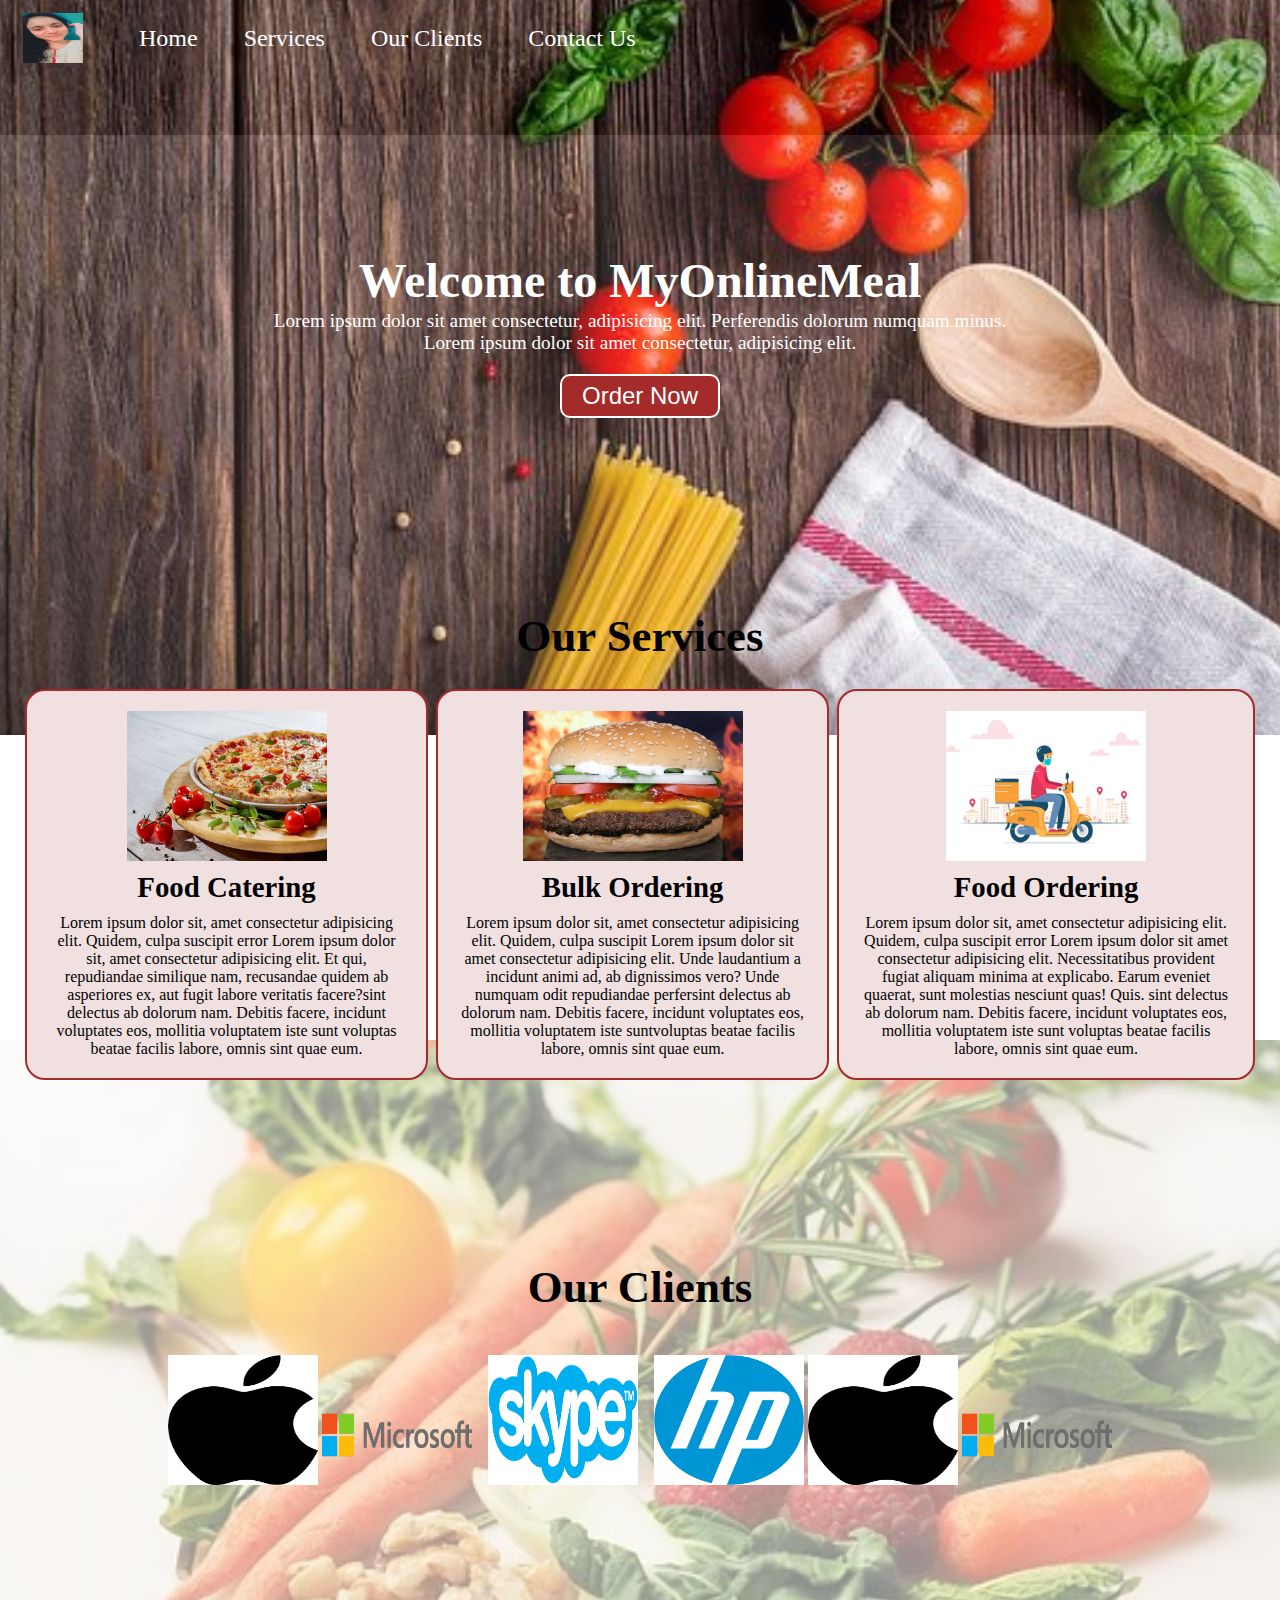
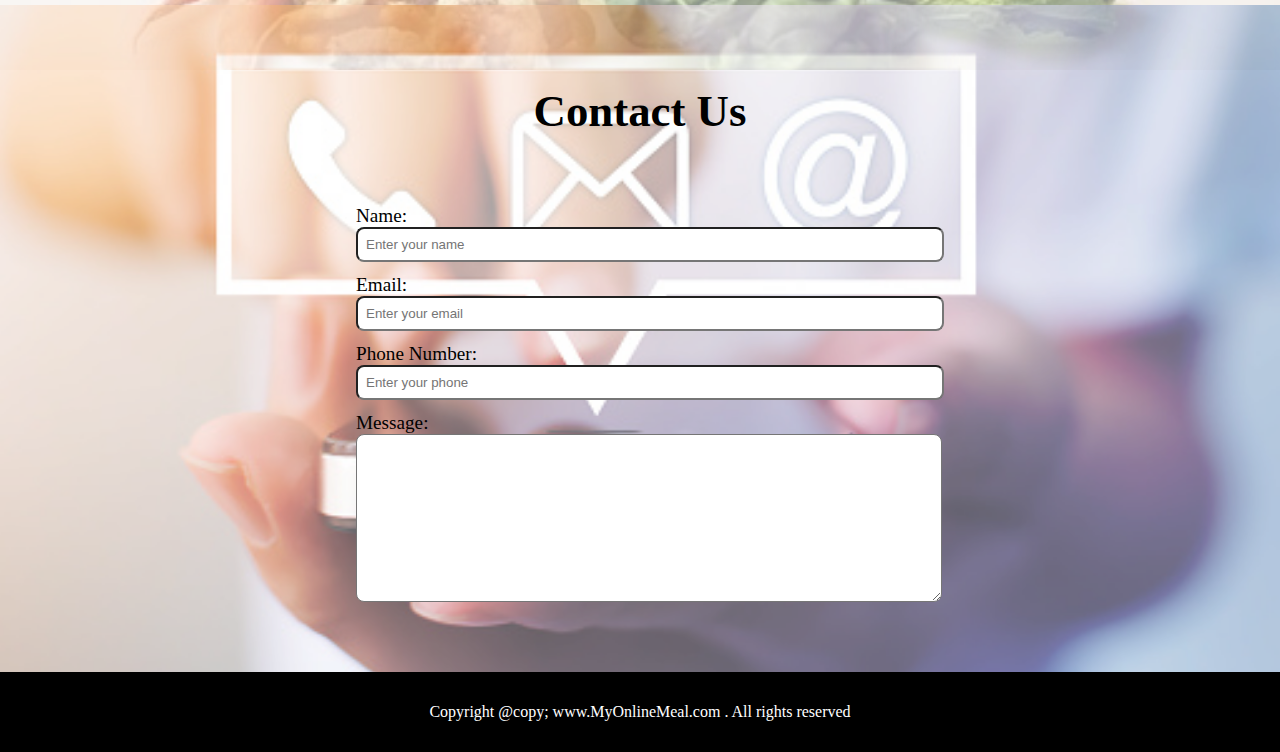
==== index.html @ bd129a0d "Rename food.html to index.html" ====
<!DOCTYPE html>
<html lang="en">
<head>
    <meta charset="UTF-8">
    <meta http-equiv="X-UA-Compatible" content="IE=edge">
    <meta name="viewport" content="width=device-width, initial-scale=1.0">
    <title>Document</title>
    <link rel="stylesheet" href="food.css">
    <link rel="stylesheet" media="screeen and (max-width: 1170px)" href="phone.css">
</head>
<body>
    <nav id="navbar">
        <div id="logo">
            <img src="mylogo.jpeg" width="60px" height="80px" alt="MyOnlineMeal.com">
        </div>
        <ul>
            <li class="item"><a href="#home">Home</a></li>
            <li class="item"><a href="#services-container">Services</a></li>
            <li class="item"><a href="#client-section">Our Clients</a></li>
            <li class="item"><a href="#contact">Contact Us</a></li>
        </ul>
    </nav>
    <section id="home">
        <h1 class="primary">Welcome to MyOnlineMeal</h1>
        <p>Lorem ipsum dolor sit amet consectetur, adipisicing elit. Perferendis dolorum numquam minus.</p>
        <p>Lorem ipsum dolor sit amet consectetur, adipisicing elit. </p>
        <button class="btn">Order Now</button>
    </section>
    <section id="services-container">
        <h1 class="primary">Our Services</h1>
        <div id="services">
            <div class="box">
                <img src="food1.jpg" width="200px" height="150px" alt="">
                <h2 class="secondary">Food Catering</h2>
                <p class="center">Lorem ipsum dolor sit, amet consectetur adipisicing elit.    Quidem, culpa suscipit error Lorem ipsum dolor sit, amet consectetur adipisicing elit. Et qui, repudiandae similique nam, recusandae quidem ab asperiores ex, aut fugit labore veritatis facere?sint delectus ab dolorum nam. Debitis facere, incidunt voluptates eos, mollitia voluptatem iste sunt
                voluptas beatae facilis labore, omnis sint quae eum.</p>
            </div> &nbsp;&nbsp;
            <div class="box">
                <img src="food2.webp" width="220px" height="150px" alt="">
                <h2 class="secondary">Bulk Ordering</h2>
                <p class="center">Lorem ipsum dolor sit, amet consectetur adipisicing elit. Quidem, culpa suscipit Lorem ipsum dolor sit amet consectetur adipisicing elit. Unde laudantium a incidunt animi ad, ab dignissimos vero? Unde numquam odit repudiandae perfersint delectus ab dolorum nam. Debitis facere, incidunt voluptates eos, mollitia voluptatem iste suntvoluptas beatae facilis labore, omnis sint quae eum.</p>
            </div> &nbsp;&nbsp;
            <div class="box">
                <img src="food3.jpg" width="200px" height="150px" alt="">
                <h2 class="secondary">Food Ordering</h2>
                <p class="center">Lorem ipsum dolor sit, amet consectetur adipisicing elit. Quidem, culpa suscipit error Lorem ipsum dolor sit amet consectetur adipisicing elit. Necessitatibus provident fugiat aliquam minima at explicabo. Earum eveniet quaerat, sunt molestias nesciunt quas! Quis. sint delectus ab dolorum nam. Debitis facere, incidunt voluptates eos, mollitia voluptatem iste sunt
                voluptas beatae facilis labore, omnis sint quae eum.</p>
            </div>
        </div>
    </section>
    <section id="client-section">
        <h1 class="h-primary">Our Clients</h1>
        <div id="clients">
            <img src="logo1.png" width="150px" height="130px" alt="Our Client">
        <img src="logo2.webp" width="150px" height="100px" alt="Our Client">&nbsp;&nbsp;&nbsp;
        <img src="logo5.png"  width="150px" height="130px" alt="Our Client">&nbsp;&nbsp;&nbsp;
            <img src="logo3.png"  width="150px" height="130px" alt="Our Client">
            <img src="logo1.png" width="150px" height="130px" alt="Our Client">
            <img src="logo2.webp"  width="150px" height="100px" alt="Our Client">
        </div>
    </section>
    <section id="contact">
        <h1 class="h-primary">Contact Us</h1>
        <div id="contact-box">
            <form action="">
                <div class="form-group">
                    <label for="name">Name: </label>
                    <input type="text" name="name" id="name" placeholder="Enter your name">
                </div>
                <div class="form-group">
                    <label for="email">Email: </label>
                    <input type="email" name="name" id="email" placeholder="Enter your email">
                </div>
                <div class="form-group">
                    <label for="phone">Phone Number: </label>
                    <input type="phone" name="name" id="phone" placeholder="Enter your phone">
                </div>
                <div class="form-group">
                    <label for="message">Message: </label>
                    <textarea name="message" id="message" cols="30" rows="10"></textarea>
                </div>
            </form>
        </div>
    </section>
</body>
<footer>
    <div class="centre">Copyright @copy; www.MyOnlineMeal.com . All rights reserved  </div>
</footer>
</html>
---- food.css ----
*{
    margin:0;
    padding: 0;
}
:root   /* CSS Variables*/
{  --navbar-height:59px;
}
#navbar{      /*Navigation bar*/
    display: flex;
}
/*logo and image of navigation bar*/
#logo{
    margin: 3px 8px;
}
#logo img{
    margin: 10px 15px;
    height: 50px;
}
#navbar ul{
    display: flex;
    padding: 20px 10px;
}
#navbar::before{ 
    content: " ";
    background-color:black;
    height: 15%;
    width: 100%;
    position: absolute;
    z-index: -1;
    opacity: 0.9;
}
#navbar ul li{
    list-style: none;
    font-size: 1.5em;
    text-decoration: solid;
}
#navbar ul li a{
    color:white;
    display: block;
    text-decoration: none;
    border-radius: 20px;
    padding: 5px 23px;
}
#navbar ul li a:hover{
    background-color: white;
    color: black;
}
/*Home section*/
#home{
    display: flex;
    flex-direction: column;
    padding: 5px 225px;
    height: 400px;
    justify-content: center;
    align-items: center;
}
#home::before{
    content: " ";
    opacity: 0.89;
    z-index: -1;
    height: 100%;
    width: 100%;
    position: absolute;
    background: url(bgimage1.jpg) no-repeat center center/cover;
}
#home h1{
    color: white;
    font-size: 3rem ;
}
#home p{
    color:white;
    font-size: 1.2rem;
    text-align: center;
}
.btn{
    padding: 6px 20px;
    border: 2px solid white;
    background-color: brown;
    color: white;
    font-size: 1.5rem;
    margin: 20px;
    border-radius: 10px;
    cursor: pointer;
}
.btn:hover{
    color: yellow;
}
/*Service-conteiner section*/
#services{
    display: flex;
    margin: 25px;
}
.primary{
  font-size: 2.8rem;
  padding: 120px 2px 2px;
  text-align: center;
}
.secondary{
  font-size: 1.8rem;
  padding: 10px;
  text-align: center;
}
#services .box{
    border: 2px solid brown;
    border-radius: 20px;
    padding: 20px;
    background-color: rgb(240, 224, 224);
    height: auto;
    width: auto;
}
#services .box img{
  margin: auto;
  display: block;
}
#services .center{
    text-align: center;
}
#client-section{
    display: flex;
    flex-direction: column;
    justify-content: center;
    align-items: center;
    height: 500px;
}
#client-section::before{
    content: " ";
    opacity: 0.45;
    z-index: -1;
    height: 70%;
    width: 100%;
    position: absolute;
    background: url(bgimage2.webp) no-repeat center center/cover;
}
.h-primary{
  font-size: 2.8rem;
  padding: 80px 20px 2px ;
  text-align: center;
}
#clients{
    padding: 40px 100px;
    justify-content: center;
}
#contact{
    position: relative;
}
#contact::before{
    content: "";
    opacity: 0.65;
    z-index: -1;
    height: 100%;
    width: 100%;
    position: absolute;
    background: url(contactimage.jpg) no-repeat center center/cover; 
}
#contact-box{
    display: flex;
    justify-content: center;
    align-items: center;
    padding: 60px;
}
#contact-box input, #contact-box textarea{ 
    width: 100%;
    padding: 8px;
    border-radius: 8px;
 }
#contact-box label{
    font: 1.2rem 'Bree Serif', serif;
}
#contact-box form{
    width: 50%;
}
.form-group{
    padding: 6px;
}
footer{
    background-color: black;
    color: white;
    height: 80px;
    display: flex;
    justify-content: center;
    align-items: center;
}
---- phone.css ----
/* Navigation */
#navbar {
    flex-direction: column;
}

#navbar ul li a{
    font-size: 1rem;
    padding: 0px 7px;
    padding-bottom: 8px;
}
/* Home section */
#home{
    height: 370px; 
    padding: 3px 28px;
}

#home::before{
    height: 480px; 
}

#home p{
    font-size: 13px;
}

/* Services section  */
#services{
    flex-direction: column;
}

#services .box { 
    padding: 14px;
    margin: 2px 0px; 
    margin-bottom: 20px;
}

/* Clients section */
#clients{
    flex-wrap: wrap;
}

#clients img{
    width: 66px;
    padding: 6px;
    height: auto;
}

/* Contact us section */
#contact-box form{
    width:80%;
}
/* Footer */

/* Utility classes */
.h-primary{
    font-size:26px;
}
.btn{
    font-size: 13px;
    padding: 4px 8px;
}
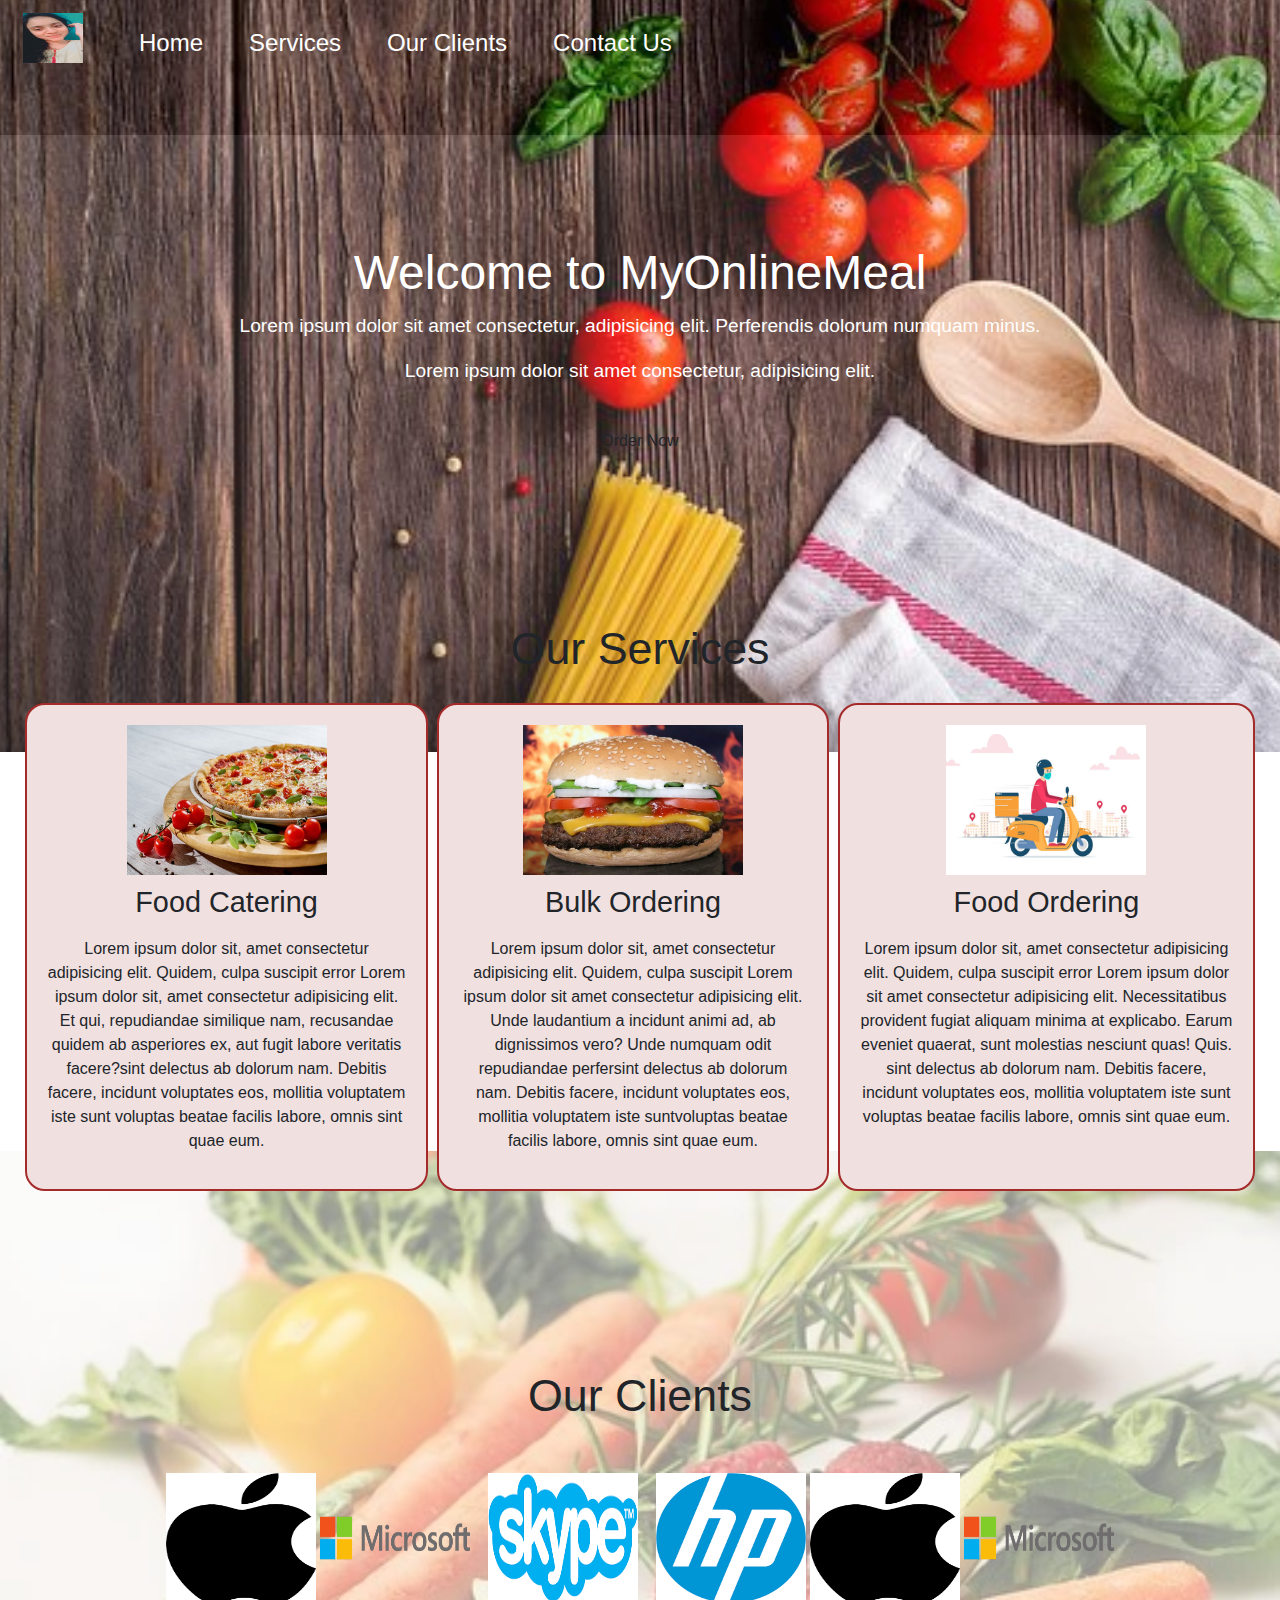
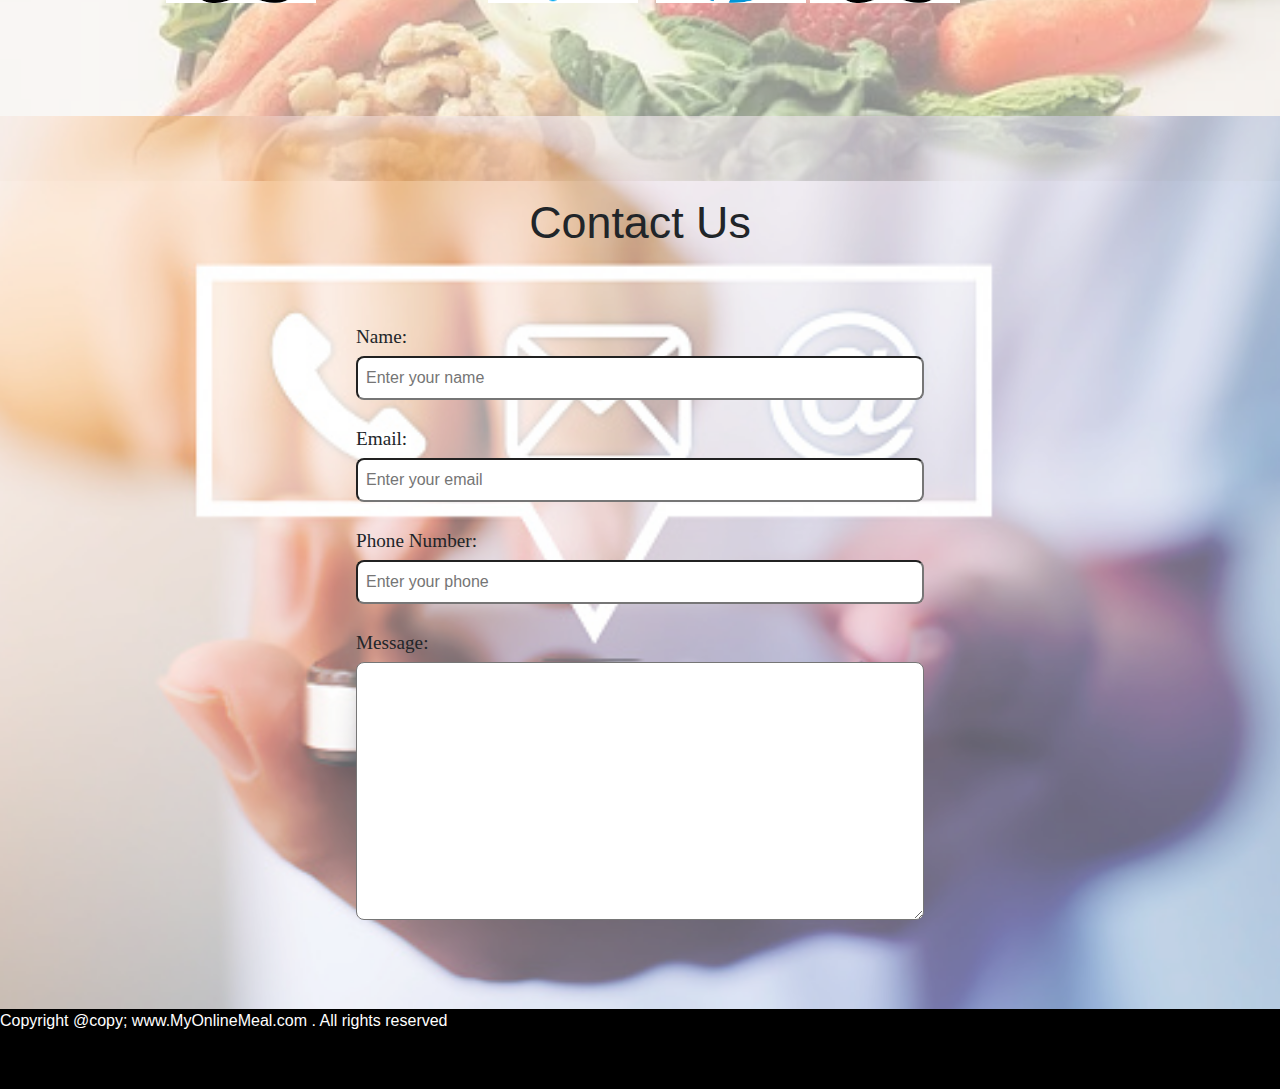
==== commit 35e67f5b: "Update index.html" ====
--- a/index.html
+++ b/index.html
@@ -7,11 +7,12 @@
     <title>Document</title>
     <link rel="stylesheet" href="food.css">
     <link rel="stylesheet" media="screeen and (max-width: 1170px)" href="phone.css">
+     <link rel="stylesheet" href="https://maxcdn.bootstrapcdn.com/bootstrap/4.5.0/css/bootstrap.min.css" />
 </head>
 <body>
     <nav id="navbar">
         <div id="logo">
-            <img src="mylogo.jpeg" width="60px" height="80px" alt="MyOnlineMeal.com">
+            <img src="mylogo.jpeg" class="rounded-corners" width="60px" height="80px" alt="MyOnlineMeal.com">
         </div>
         <ul>
             <li class="item"><a href="#home">Home</a></li>
